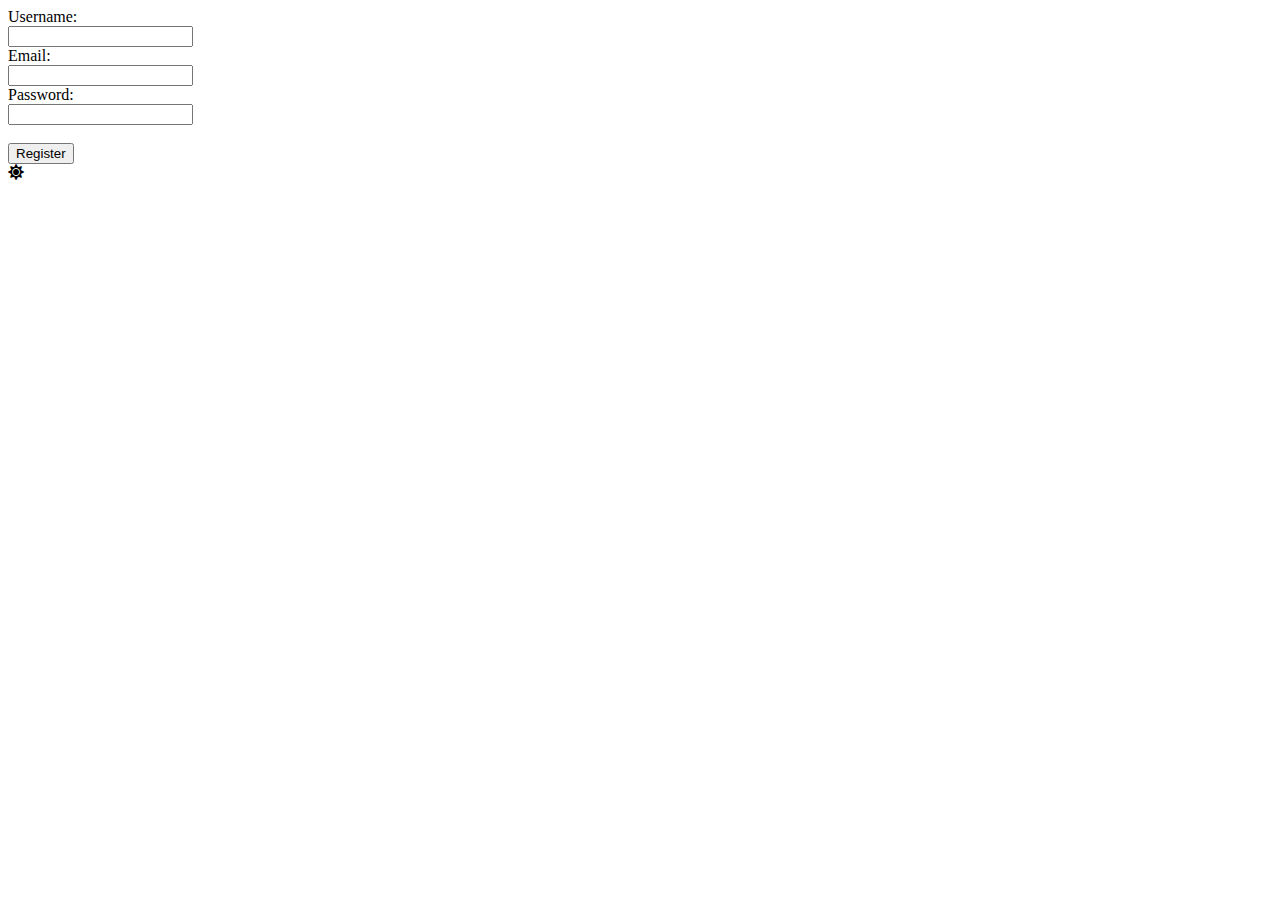
==== index.html @ 989befcc "reg form" ====
<!DOCTYPE html>
<html>
<head>
  <title>Registration</title>
  <link rel="stylesheet" href="https://cdnjs.cloudflare.com/ajax/libs/font-awesome/5.15.4/css/all.min.css">
  <link rel="stylesheet" type="text/css" href="css/styles.css">
</head>
<body>
  <form id="registration-form" action="/process_registration.html" method="post">
    <label for="username">Username:</label><br>
    <input type="text" id="username" name="username" required><br>
    <label for="email">Email:</label><br>
    <input type="email" id="email" name="email" required><br>
    <label for="password">Password:</label><br>
    <input type="password" id="password" name="password" required><br><br>
    <input type="submit" value="Register">
  </form>

  <div id="theme-toggle" class="theme-toggle"><i class="fas fa-sun"></i></div>

  <script src="https://cdnjs.cloudflare.com/ajax/libs/jquery/3.6.0/jquery.min.js"></script>
  <script src="js/scripts.js"></script>
</body>
</html>
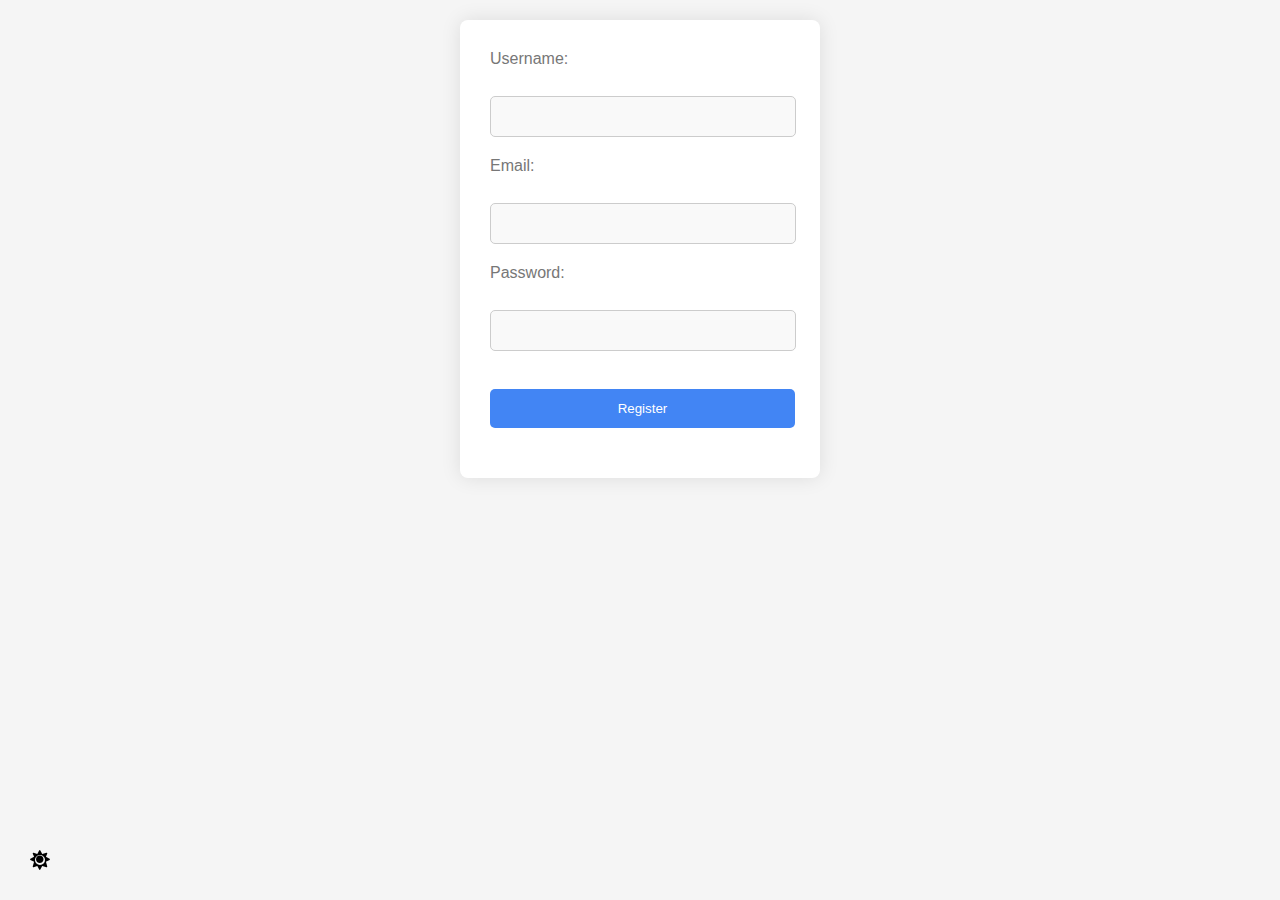
==== commit 3e02534d: "Update index.html" ====
--- a/index.html
+++ b/index.html
@@ -3,7 +3,7 @@
 <head>
   <title>Registration</title>
   <link rel="stylesheet" href="https://cdnjs.cloudflare.com/ajax/libs/font-awesome/5.15.4/css/all.min.css">
-  <link rel="stylesheet" type="text/css" href="css/styles.css">
+  <link rel="stylesheet" type="text/css" href="styles.css">
 </head>
 <body>
   <form id="registration-form" action="/process_registration.html" method="post">
--- a/styles.css
+++ b/styles.css
@@ -0,0 +1,114 @@
+body {
+  font-family: 'Segoe UI', Tahoma, Geneva, Verdana, sans-serif;
+  background-color: #f5f5f5;
+  color: #333;
+  margin: 0;
+  padding: 0;
+  transition: background-color 0.3s ease, color 0.3s ease;
+}
+
+h2 {
+  text-align: center;
+  color: #555;
+}
+
+/* FORM */
+
+form {
+  width: 300px;
+  margin: 20px auto;
+  padding: 30px;
+  background: #fff;
+  border-radius: 8px;
+  box-shadow: 0 0 20px rgba(0, 0, 0, 0.1);
+}
+
+label {
+  display: block;
+  margin-bottom: 10px;
+  color: #777;
+}
+
+/* SWITCH THEME */
+
+.theme-toggle {
+  transition: background-color 0.3s ease, color 0.3s ease;
+  position: fixed;
+  bottom: 20px;
+  left: 20px;
+  width: 40px;
+  height: 40px;
+  border-radius: 50%;
+  color: rgb(0, 0, 0);
+  display: flex;
+  align-items: center;
+  justify-content: center;
+  cursor: pointer;
+  z-index: 999; 
+}
+
+.theme-toggle i {
+  font-size: 20px;
+  transition: transform 0.3s ease, color 0.3s ease;
+}
+
+.dark-theme .theme-toggle {
+  color: white;
+}
+
+/* STYLES DARK THEME */
+
+.dark-theme {
+  background-color: #1a1a1a;
+  color: #ddd;
+}
+
+.dark-theme #registration-form {
+  background: #202020;
+  color: #eee;
+}
+
+.dark-theme input[type="text"],
+.dark-theme input[type="email"],
+.dark-theme input[type="password"],
+.dark-theme input[type="submit"] {
+  background-color: #222;
+  color: #eee;
+  border: 1px solid #444;
+}
+
+.dark-theme input[type="submit"]:hover {
+  background-color: #504f4f;
+  color: #eee;
+  border: 1px solid #444;
+}
+
+/* STYLES FOR INPUT FIELDS AND BUTTON */
+
+input[type="text"],
+input[type="email"],
+input[type="password"],
+input[type="submit"] {
+  width: calc(100% - 20px);
+  padding: 12px;
+  margin-bottom: 20px;
+  border: 1px solid #ccc;
+  border-radius: 5px;
+  background-color: #f9f9f9;
+  color: #333;
+  transition: border-color 0.3s ease;
+}
+
+input[type="submit"] {
+  width: 305px;
+  background-color: #4285f4;
+  color: white;
+  cursor: pointer;
+  border: none;
+  border-radius: 5px;
+  transition: background-color 0.3s ease, color 0.3s ease;
+}
+
+input[type="submit"]:hover {
+  background-color: #3366cc;
+}
